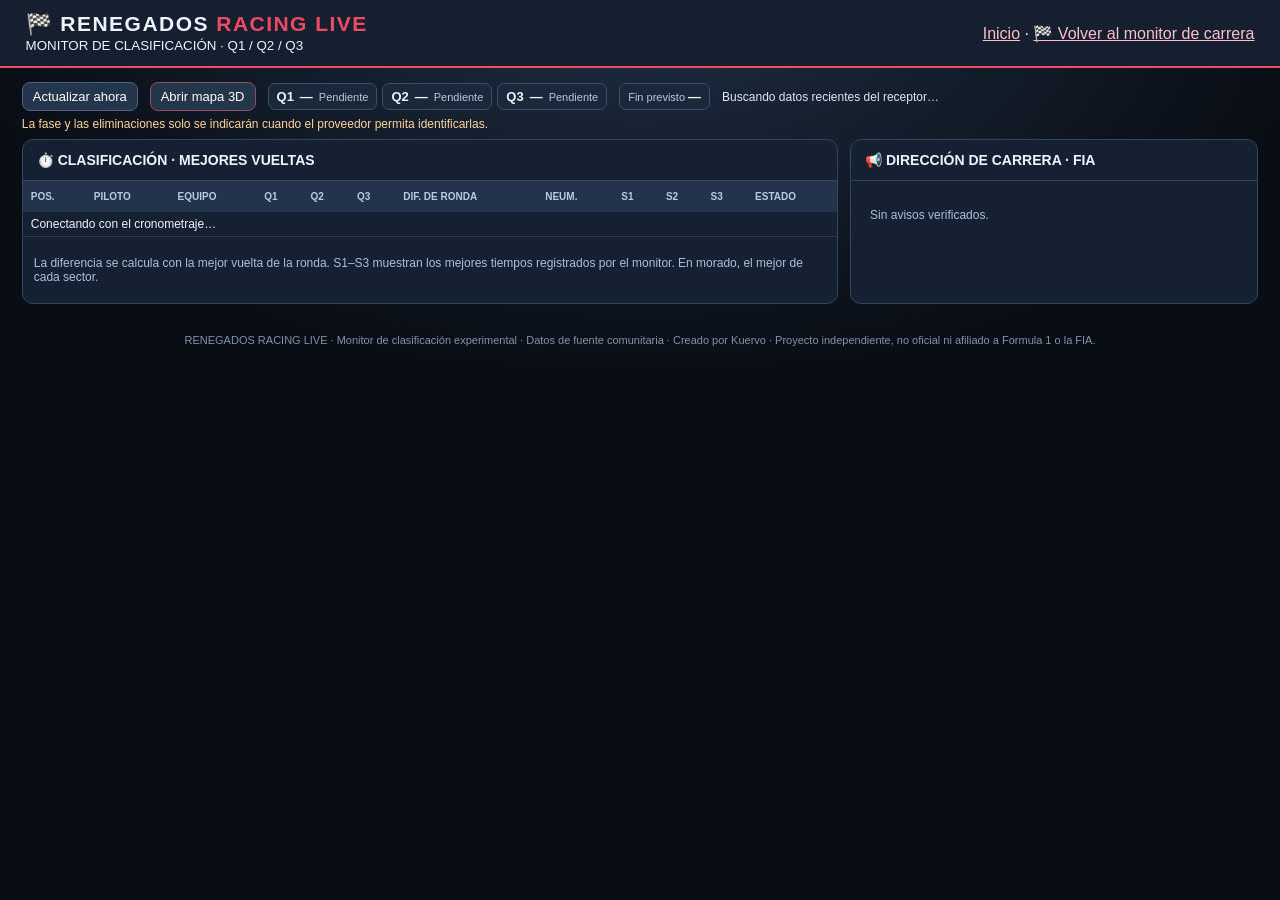
==== clasificacion.html @ 349710ac "Traducir los avisos de vueltas anuladas y bandera a cuadros" ====
<!doctype html>
<html lang="es"><head><meta charset="utf-8"><meta name="viewport" content="width=device-width,initial-scale=1">
<title>RENEGADOS RACING LIVE · Clasificación</title>
<style>
:root{color-scheme:dark;font-family:Segoe UI,Arial,sans-serif;background:#090d14;color:#eef3fc}*{box-sizing:border-box}body{margin:0;background:radial-gradient(ellipse at top,#1e2e43,#090d14 75%)}
header{display:flex;align-items:center;justify-content:space-between;gap:12px;flex-wrap:wrap;padding:12px 2%;background:#151f2f;border-bottom:2px solid #f14b63}
h1{font-size:21px;margin:0;letter-spacing:.07em}h1 b{color:#f14b63}a{color:#ffc0c9}button{border:1px solid #50627d;border-radius:8px;padding:9px 14px;color:#fff;background:#24364c;cursor:pointer;font:inherit}button:hover{background:#39506b}main{padding:14px 1.7%}h2{font-size:14px;margin:0;padding:12px 14px;border-bottom:1px solid #34465e}p{margin:8px 0}.toolbar{display:flex;gap:6px 12px;align-items:center;flex-wrap:wrap;margin-bottom:6px}.toolbar button{padding:6px 10px;font-size:13px}.panel{background:#152132;border:1px solid #34465e;border-radius:11px;overflow:hidden}.status{font-size:12px;color:#d9e8fa}.phases{display:flex;flex-wrap:wrap;gap:5px}.phase{display:flex;align-items:baseline;gap:6px;border:1px solid #3b4f69;padding:5px 8px;border-radius:7px;background:#19283a}.phase strong{font-size:13px}.phase span{font-size:11px;color:#bac9dd}.phase.on{border-color:#ff6b7b;background:#512632}.layout{display:grid;grid-template-columns:minmax(570px,2fr) minmax(300px,1fr);gap:12px}.scroll{overflow-x:auto}table{width:100%;border-collapse:collapse;white-space:nowrap;font-size:12px;font-variant-numeric:tabular-nums}th{position:sticky;top:0;text-align:left;background:#23334b;color:#b7cbe4;font-size:10px;padding:10px 8px}td{border-bottom:1px solid #2c3a4f;padding:5px 8px}tbody tr:nth-child(even){background:#ffffff05}.danger{background:#542d36!important}.danger td:first-child{color:#ff9ba4;font-weight:bold}.muted{color:#97abc4}.fia-panel{display:flex;flex-direction:column}#fia{flex:1;min-height:0;contain:size;overflow-y:auto;padding:8px}#fia article{padding:10px;border-bottom:1px solid #34455f;font-size:12px}#fia time{display:block;color:#95a6c0;font-size:11px}.note{padding:11px;color:#aac0d9;font-size:12px}#phaseStatus{color:#ffd39b;font-size:12px;margin:4px 0 8px}footer{padding:16px;color:#8093ae;text-align:center;font-size:11px}@media(max-width:900px){.layout{grid-template-columns:minmax(0,1fr)}#fia{contain:none;max-height:55vh}}@media(max-width:600px){.phases{order:1;flex-basis:100%}h1{font-size:17px}main{padding:9px}}
.round-time,.general-clock{font-variant-numeric:tabular-nums}.phase .round-time,.general-clock strong{font-size:13px;color:#f1f6ff;font-weight:700}.general-clock{padding:5px 8px;border:1px solid #3b4f69;border-radius:7px;background:#19283a;color:#bac9dd;font-size:11px}
.pit-state{color:#ffe0a2;background:#433823;border-radius:4px;padding:2px 4px}
#timing .best-sector{background:#512e73;color:#f1d4ff;font-weight:700}
#timing tr[data-team-color] td:nth-child(2){border-left:4px solid var(--team-color,#8294b1);padding-left:10px}

/* Código de color FIA: solo color, sin modificar tamaños ni distribución */
#fia article.fia-green{border-left:4px solid #42d884}
#fia article.fia-yellow{border-left:4px solid #ffd34f}
#fia article.fia-red{border-left:4px solid #ff5268}
#fia article.fia-blue{border-left:4px solid #60abff}
#fia article.fia-white{border-left:4px solid #e9f0ff}
#fia article.fia-black{border-left:4px solid #818b9e}
#fia article.fia-checkered{border-left:4px solid #d6dae4}
#fia article.fia-other{border-left:4px solid #425b7b}
#fia article.fia-green .flag{color:#42d884}
#fia article.fia-yellow .flag{color:#ffd34f}
#fia article.fia-red .flag{color:#ff5268}
#fia article.fia-blue .flag{color:#60abff}
#fia article.fia-white .flag{color:#e9f0ff}
#fia article.fia-black .flag{color:#c0c7d3}
#fia article.fia-checkered .flag{color:#e4e8f1}
#map3DButton{border-color:#8b5368}
#map3DPanel{margin:0 0 12px}#map3DPanel[hidden]{display:none}
.map3d-toolbar{display:flex;align-items:center;flex-wrap:wrap;gap:8px;padding:8px 12px}
.map3d-toolbar label{font-size:13px}.map3d-toolbar button{padding:7px 10px;font-size:13px}
#map3DViewport{height:clamp(275px,51vh,580px);position:relative;background:#0a1221;overflow:hidden}
#map3DViewport canvas{display:block;width:100%;height:100%}
#map3DTime{flex:1;min-width:120px}#map3DClock{min-width:108px;font-variant-numeric:tabular-nums;font-size:12px}
#map3DEnvironment{margin:0;padding:4px 12px}#map3DStatus{margin:0;padding:8px 12px;color:#b8c9e1;font-size:13px}

</style>
<script type="importmap">
{"imports":{"three":"https://cdn.jsdelivr.net/npm/three@0.160.1/build/three.module.js","three/addons/":"https://cdn.jsdelivr.net/npm/three@0.160.1/examples/jsm/"}}
</script></head><body>
<header><div><h1>🏁 RENEGADOS <b>RACING LIVE</b></h1><small>MONITOR DE CLASIFICACIÓN · Q1 / Q2 / Q3</small></div><nav aria-label="Navegación"><a href="./">Inicio</a> · <a href="./monitor.html?v=53">🏁 Volver al monitor de carrera</a></nav></header>
<main>
<div class="toolbar">
<button id="refresh">Actualizar ahora</button>
<button id="map3DButton" type="button" aria-controls="map3DPanel" aria-expanded="false">Abrir mapa 3D</button>
<div class="phases" role="group" aria-label="Rondas de clasificación">
<div class="phase" id="phase1"><strong>Q1</strong><span id="clock1" class="round-time" title="Tiempo de la ronda">—</span><span id="info1">Pendiente</span></div>
<div class="phase" id="phase2"><strong>Q2</strong><span id="clock2" class="round-time" title="Tiempo de la ronda">—</span><span id="info2">Pendiente</span></div>
<div class="phase" id="phase3"><strong>Q3</strong><span id="clock3" class="round-time" title="Tiempo de la ronda">—</span><span id="info3">Pendiente</span></div>
</div>
<span class="general-clock">Fin previsto <strong id="sessionClock">—</strong></span>
<span class="status" id="status" role="status">Esperando datos…</span>
</div>
<p id="phaseStatus">La fase y las eliminaciones solo se indicarán cuando el proveedor permita identificarlas.</p>
<section id="map3DPanel" class="panel" aria-labelledby="map3DTitle" hidden>
<h2 id="map3DTitle">Circuito en 3D</h2>
<div class="map3d-toolbar">
<button id="map3DReplay" type="button" hidden disabled>Repetir con datos reales</button>
<button id="map3DDemo" type="button">Probar demostración</button>
<button id="map3DCenter" type="button" aria-pressed="true">Cámara general</button>
<button id="map3DChase" type="button" aria-pressed="false" disabled>Seguir coche</button>
<label>Piloto <select id="map3DDriver"><option value="">Vista general</option></select></label>
<button id="map3DClose" type="button">Cerrar 3D</button>
</div>
<p id="map3DStatus" role="status">Preparando el circuito…</p>
<p id="map3DFlags" class="note" aria-live="polite" hidden></p>
<div id="map3DViewport" aria-label="Vista tridimensional del circuito"></div>
<p id="map3DEnvironment" class="note" hidden>Carril de boxes en azul · Edificios con alturas aproximadas · <a href="https://www.openstreetmap.org/copyright" target="_blank" rel="noopener">© colaboradores de OpenStreetMap</a> · <a href="./las-vegas-entorno.osm.json">Datos del entorno (ODbL)</a></p>
<div class="map3d-toolbar">
<button id="map3DPlay" type="button" disabled>Reproducir</button>
<label>Velocidad <select id="map3DSpeed"><option value="1">1×</option><option value="2">2×</option><option value="4">4×</option></select></label>
<input id="map3DTime" type="range" min="0" max="1" step="0.1" value="0" aria-label="Tiempo de la repetición" disabled>
<output id="map3DClock">00:00 / 00:00</output>
</div>
</section>
<div class="layout">
<section class="panel"><h2>⏱️ CLASIFICACIÓN · MEJORES VUELTAS</h2><div class="scroll"><table><thead><tr><th>POS.</th><th>PILOTO</th><th>EQUIPO</th><th>Q1</th><th>Q2</th><th>Q3</th><th>DIF. DE RONDA</th><th>NEUM.</th><th>S1</th><th>S2</th><th>S3</th><th>ESTADO</th></tr></thead><tbody id="timing"><tr><td colspan="12">Conectando con el cronometraje…</td></tr></tbody></table></div><p class="note">La diferencia se calcula con la mejor vuelta de la ronda. S1–S3 muestran los mejores tiempos registrados por el monitor. En morado, el mejor de cada sector.</p></section>
<section class="panel fia-panel"><h2>📢 DIRECCIÓN DE CARRERA · FIA</h2><div id="fia"><p class="note">Sin avisos verificados.</p></div></section></div>
</main><footer>RENEGADOS RACING LIVE · Monitor de clasificación experimental · Datos de fuente comunitaria · Creado por Kuervo · Proyecto independiente, no oficial ni afiliado a Formula 1 o la FIA.</footer>
<script src="./f1-es.js?v=2"></script>
<script src="./marcas-circuitos.js?v=1"></script>
<script src="./reloj-clasificacion.js?v=1"></script>
<script src="./clasificacion.js?v=4"></script></body></html>
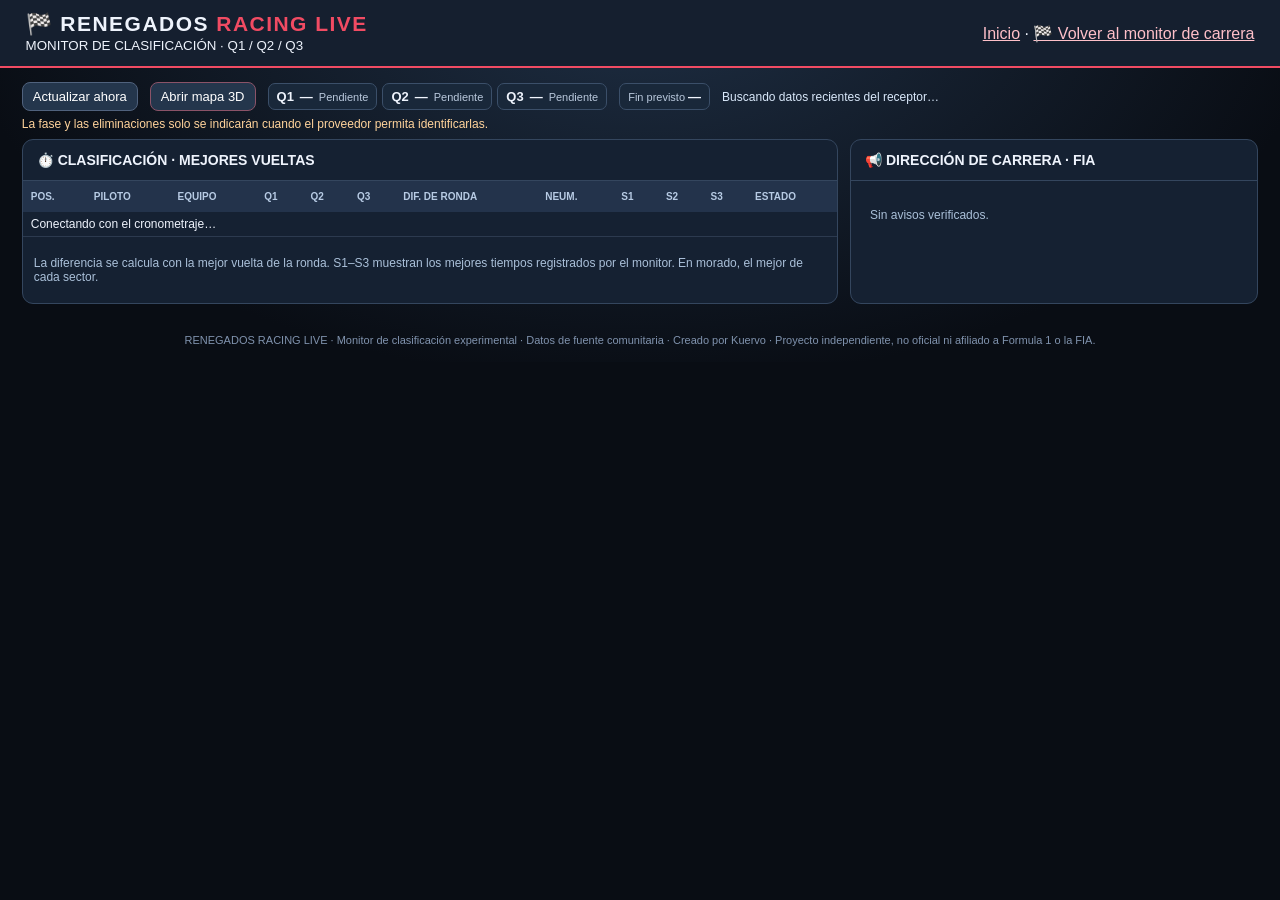
==== commit 28fb96b7: "Traducir automáticamente los avisos nuevos antes de mostrarlos" ====
--- a/clasificacion.html
+++ b/clasificacion.html
@@ -78,7 +78,7 @@
 <section class="panel"><h2>⏱️ CLASIFICACIÓN · MEJORES VUELTAS</h2><div class="scroll"><table><thead><tr><th>POS.</th><th>PILOTO</th><th>EQUIPO</th><th>Q1</th><th>Q2</th><th>Q3</th><th>DIF. DE RONDA</th><th>NEUM.</th><th>S1</th><th>S2</th><th>S3</th><th>ESTADO</th></tr></thead><tbody id="timing"><tr><td colspan="12">Conectando con el cronometraje…</td></tr></tbody></table></div><p class="note">La diferencia se calcula con la mejor vuelta de la ronda. S1–S3 muestran los mejores tiempos registrados por el monitor. En morado, el mejor de cada sector.</p></section>
 <section class="panel fia-panel"><h2>📢 DIRECCIÓN DE CARRERA · FIA</h2><div id="fia"><p class="note">Sin avisos verificados.</p></div></section></div>
 </main><footer>RENEGADOS RACING LIVE · Monitor de clasificación experimental · Datos de fuente comunitaria · Creado por Kuervo · Proyecto independiente, no oficial ni afiliado a Formula 1 o la FIA.</footer>
-<script src="./f1-es.js?v=2"></script>
+<script src="./f1-es.js?v=4"></script>
 <script src="./marcas-circuitos.js?v=1"></script>
 <script src="./reloj-clasificacion.js?v=1"></script>
-<script src="./clasificacion.js?v=4"></script></body></html>
+<script src="./clasificacion.js?v=5"></script></body></html>
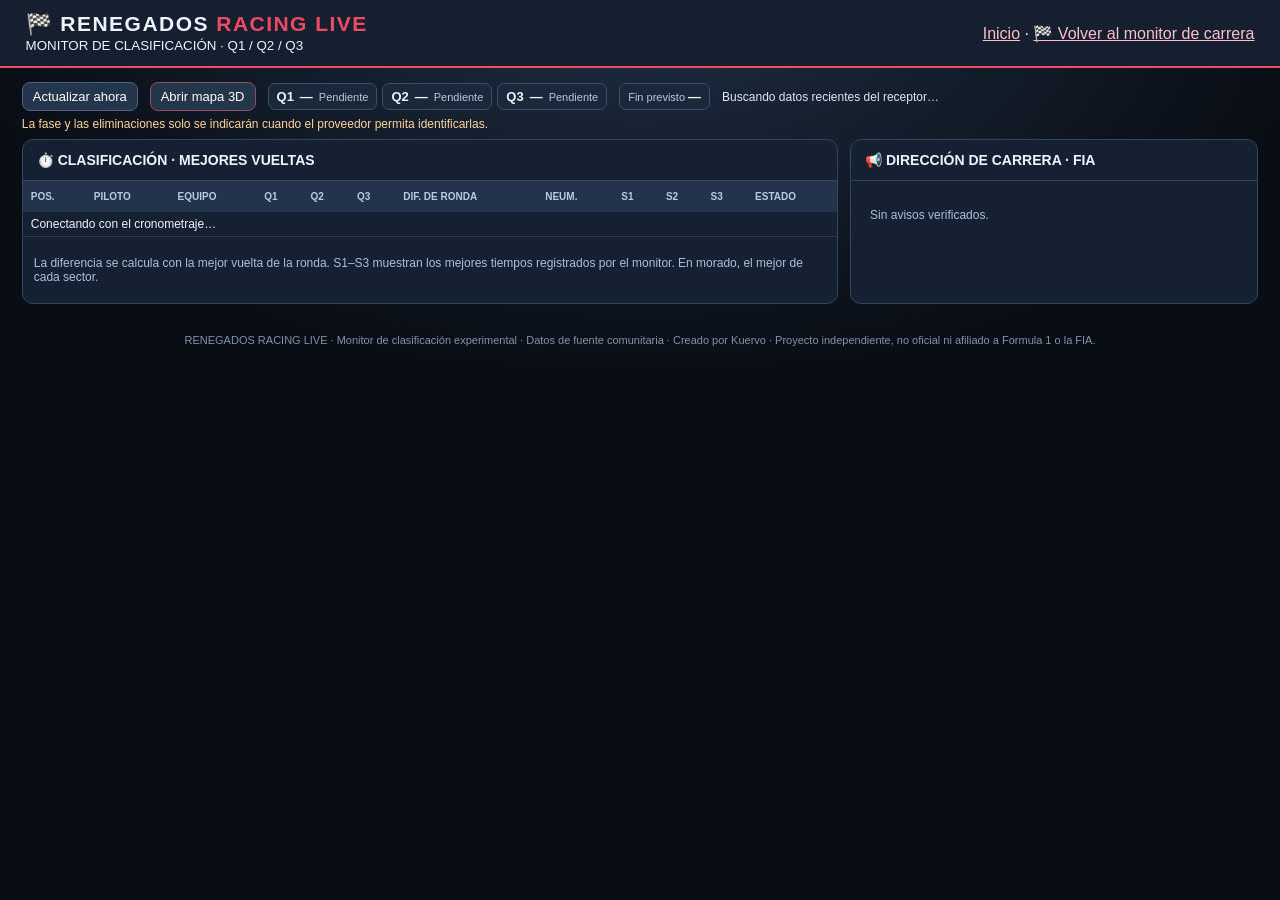
==== commit 7e0977ba: "Indicar si el juego de neumáticos es nuevo o usado" ====
--- a/clasificacion.html
+++ b/clasificacion.html
@@ -6,6 +6,7 @@
 header{display:flex;align-items:center;justify-content:space-between;gap:12px;flex-wrap:wrap;padding:12px 2%;background:#151f2f;border-bottom:2px solid #f14b63}
 h1{font-size:21px;margin:0;letter-spacing:.07em}h1 b{color:#f14b63}a{color:#ffc0c9}button{border:1px solid #50627d;border-radius:8px;padding:9px 14px;color:#fff;background:#24364c;cursor:pointer;font:inherit}button:hover{background:#39506b}main{padding:14px 1.7%}h2{font-size:14px;margin:0;padding:12px 14px;border-bottom:1px solid #34465e}p{margin:8px 0}.toolbar{display:flex;gap:6px 12px;align-items:center;flex-wrap:wrap;margin-bottom:6px}.toolbar button{padding:6px 10px;font-size:13px}.panel{background:#152132;border:1px solid #34465e;border-radius:11px;overflow:hidden}.status{font-size:12px;color:#d9e8fa}.phases{display:flex;flex-wrap:wrap;gap:5px}.phase{display:flex;align-items:baseline;gap:6px;border:1px solid #3b4f69;padding:5px 8px;border-radius:7px;background:#19283a}.phase strong{font-size:13px}.phase span{font-size:11px;color:#bac9dd}.phase.on{border-color:#ff6b7b;background:#512632}.layout{display:grid;grid-template-columns:minmax(570px,2fr) minmax(300px,1fr);gap:12px}.scroll{overflow-x:auto}table{width:100%;border-collapse:collapse;white-space:nowrap;font-size:12px;font-variant-numeric:tabular-nums}th{position:sticky;top:0;text-align:left;background:#23334b;color:#b7cbe4;font-size:10px;padding:10px 8px}td{border-bottom:1px solid #2c3a4f;padding:5px 8px}tbody tr:nth-child(even){background:#ffffff05}.danger{background:#542d36!important}.danger td:first-child{color:#ff9ba4;font-weight:bold}.muted{color:#97abc4}.fia-panel{display:flex;flex-direction:column}#fia{flex:1;min-height:0;contain:size;overflow-y:auto;padding:8px}#fia article{padding:10px;border-bottom:1px solid #34455f;font-size:12px}#fia time{display:block;color:#95a6c0;font-size:11px}.note{padding:11px;color:#aac0d9;font-size:12px}#phaseStatus{color:#ffd39b;font-size:12px;margin:4px 0 8px}footer{padding:16px;color:#8093ae;text-align:center;font-size:11px}@media(max-width:900px){.layout{grid-template-columns:minmax(0,1fr)}#fia{contain:none;max-height:55vh}}@media(max-width:600px){.phases{order:1;flex-basis:100%}h1{font-size:17px}main{padding:9px}}
 .round-time,.general-clock{font-variant-numeric:tabular-nums}.phase .round-time,.general-clock strong{font-size:13px;color:#f1f6ff;font-weight:700}.general-clock{padding:5px 8px;border:1px solid #3b4f69;border-radius:7px;background:#19283a;color:#bac9dd;font-size:11px}
+.tyre-state{margin-left:5px;color:#d1dced;background:#27374e;border-radius:4px;padding:1px 4px;font-size:10px}
 .pit-state{color:#ffe0a2;background:#433823;border-radius:4px;padding:2px 4px}
 #timing .best-sector{background:#512e73;color:#f1d4ff;font-weight:700}
 #timing tr[data-team-color] td:nth-child(2){border-left:4px solid var(--team-color,#8294b1);padding-left:10px}
@@ -81,4 +82,4 @@
 <script src="./f1-es.js?v=4"></script>
 <script src="./marcas-circuitos.js?v=1"></script>
 <script src="./reloj-clasificacion.js?v=1"></script>
-<script src="./clasificacion.js?v=5"></script></body></html>
+<script src="./clasificacion.js?v=6"></script></body></html>
